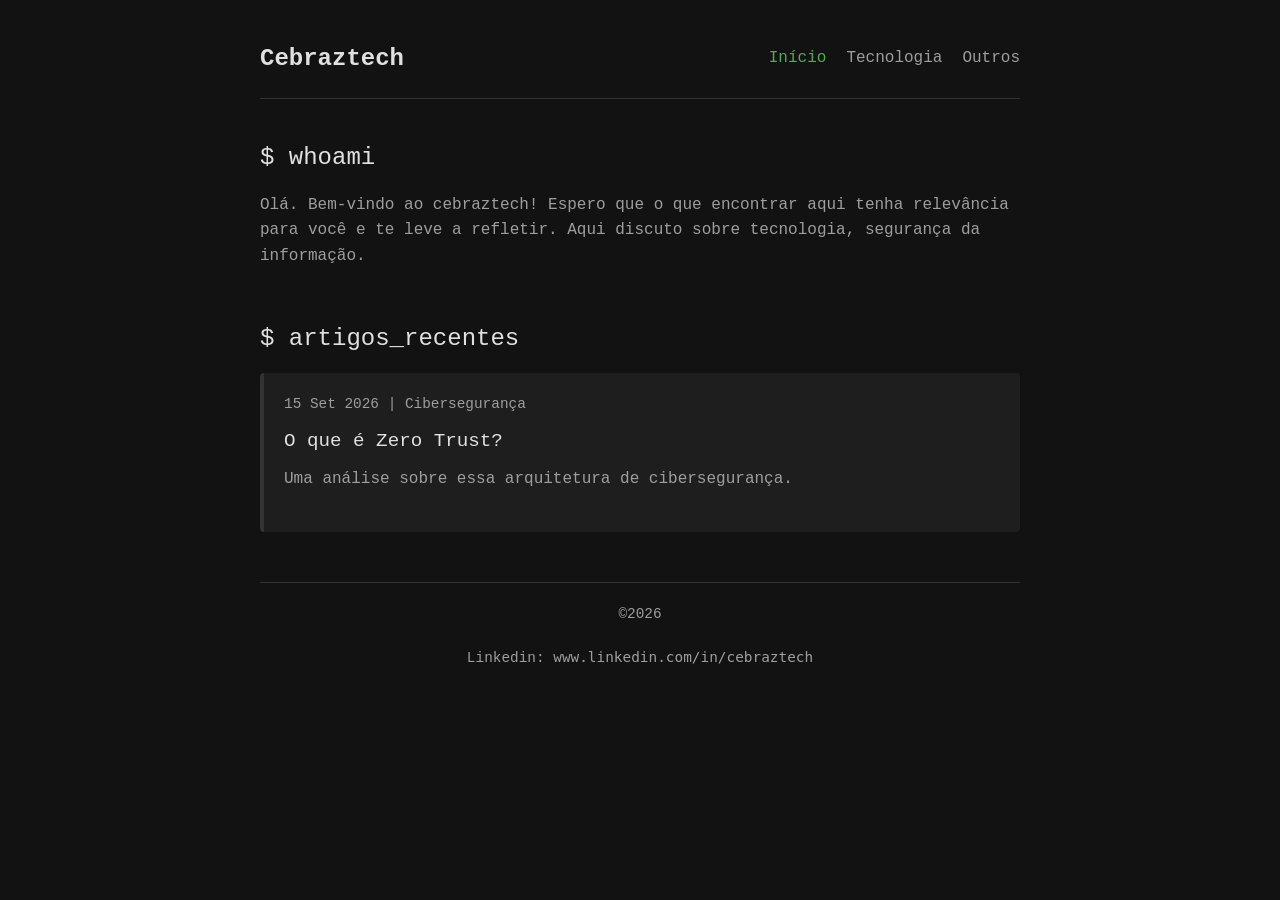
==== docs/index.html @ d23e4c80 "Update: ajuste link favicon para artigos" ====
<!DOCTYPE html>
<html lang="pt-BR">
<head>
    <meta charset="UTF-8">
    <meta name="viewport" content="width=device-width, initial-scale=1.0">
    <!-- Oculta a origem do tráfego (Referrer Leakage Prevention) -->
    <meta name="referrer" content="no-referrer">
    <!-- CSP Estrito: Permite apenas assets locais. 'unsafe-inline' é usado aqui apenas para permitir o CSS/JS no mesmo arquivo, na versão final externa, você deve removê-lo. -->
    <meta http-equiv="Content-Security-Policy" content="default-src 'self'; style-src 'self' 'unsafe-inline'; script-src 'self' 'unsafe-inline'; img-src 'self' data:;">
    
    <title>Cebraztech | Início</title>


    <meta name="description" content="Cebraztech: Blog sobre tecnologia, segurança da informação e ciência.">
    <meta name="author" content="Carlos Eduardo">
    <link rel="canonical" href="https://cebraztech.com.br/">


    <!-- Favicon Local-->
    <link rel="icon" type="image/x-icon" href="./assets//favicon/favicon.ico">


    <!-- Link para o CSS -->
  <link rel="stylesheet" href="./css/style.css">

  <!-- Link para o JavaScript com o atributo defer -->
  <script src="./js/main.js" defer></script>


</head>
<body>


    

    <header>
        <a href="./index.html" class="logo">Cebraztech</a>
        <button class="mobile-menu-btn" id="menu-toggle">[ Menu ]</button>
        <nav id="main-nav">
            <a href="./index.html" class="active">Início</a>
            <a href="./tecnologia.html">Tecnologia</a>
            <a href="./outros.html">Outros</a>
        </nav>
    </header>

    <main>
        <section class="intro">
            <h2>$ whoami</h2>
            <p>
                Olá. Bem-vindo ao cebraztech! Espero que o que encontrar aqui tenha relevância para você e te leve a refletir. Aqui discuto sobre tecnologia, segurança da informação.
            </p>
        </section>

        <section class="latest-articles">
            <h2>$ artigos_recentes</h2>
            <ul class="article-list">
                
                <li class="article-item">
                    <div class="article-meta">15 Set 2026 | Cibersegurança</div>
                    <h3 class="article-title"><a href="./artigos/arquitetura-zero-trust.html">O que é Zero Trust?</a></h3>
                    <p>Uma análise sobre essa arquitetura de cibersegurança.</p>
                </li>

               
            </ul>
        </section>
    </main>

    <footer>
        <p>&copy;2026</p>
        <p>Linkedin: <code>www.linkedin.com/in/cebraztech</code></p>
    </footer>



</body>
</html>
---- docs/css/style.css ----
:root {
    /* Paleta Dark Mode Minimalista */
    --bg-color: #121212;
    --surface-color: #1e1e1e;
    --text-primary: #e0e0e0;
    --text-secondary: #9e9e9e;
    --accent-color: #4CAF50;
    --border-color: #333333;
    /* Tipografia Segura e Monoespaçada */
    --font-mono: 'Consolas', 'Courier New', 'Courier', monospace;
}

* {
    box-sizing: border-box;
    margin: 0;
    padding: 0;
}

body {
    background-color: var(--bg-color);
    color: var(--text-primary);
    font-family: var(--font-mono);
    line-height: 1.6;
    max-width: 800px;
    margin: 0 auto;
    padding: 20px;
    /* Suaviza a renderização da fonte */
    -webkit-font-smoothing: antialiased;
    -moz-osx-font-smoothing: grayscale;
}

/* =========================================
   HEADER E NAVEGAÇÃO
   ========================================= */
header {
    display: flex;
    flex-wrap: wrap;
    justify-content: space-between;
    align-items: center;
    border-bottom: 1px solid var(--border-color);
    padding-bottom: 20px;
    margin-bottom: 40px;
    margin-top: 20px;
}

.logo {
    font-size: 1.5rem;
    font-weight: bold;
    color: var(--text-primary);
    text-decoration: none;
}

.logo span {
    color: var(--accent-color);
}

nav {
    display: flex;
    gap: 20px;
}

nav a {
    color: var(--text-secondary);
    text-decoration: none;
    transition: color 0.3s ease;
}

nav a:hover, nav a.active {
    color: var(--accent-color);
}

.mobile-menu-btn {
    display: none;
    background: none;
    border: 1px solid var(--border-color);
    color: var(--text-primary);
    padding: 5px 10px;
    cursor: pointer;
    font-family: var(--font-mono);
}

/* =========================================
   ESTILOS DA PÁGINA INICIAL (INDEX)
   ========================================= */
main section {
    margin-bottom: 50px;
}

h1, h2, h3 {
    color: var(--text-primary);
    margin-bottom: 15px;
    font-weight: normal;
}

p {
    margin-bottom: 20px;
    color: var(--text-secondary);
}

.article-list {
    list-style: none;
}

.article-item {
    margin-bottom: 30px;
    padding: 20px;
    background-color: var(--surface-color);
    border-radius: 4px;
    border-left: 4px solid var(--border-color);
    transition: border-color 0.3s ease;
}

.article-item:hover {
    border-left-color: var(--accent-color);
}

.article-title {
    font-size: 1.2rem;
    margin-bottom: 10px;
}

.article-title a {
    color: var(--text-primary);
    text-decoration: none;
}

.article-title a:hover {
    text-decoration: underline;
    text-decoration-color: var(--accent-color);
}

.article-meta {
    font-size: 0.9rem;
    color: var(--text-secondary);
    margin-bottom: 10px;
}

/* =========================================
   ESTILOS DOS ARTIGOS (TEMPLATE)
   ========================================= */
article {
    background-color: var(--surface-color);
    padding: 30px;
    border-radius: 4px;
    border: 1px solid var(--border-color);
}

.article-header {
    border-bottom: 1px dashed var(--border-color);
    padding-bottom: 20px;
    margin-bottom: 30px;
}

.article-header h1 {
    color: var(--accent-color);
    margin-bottom: 10px;
    line-height: 1.2;
}

.article-content h2 {
    margin-top: 40px;
    margin-bottom: 15px;
    color: var(--text-primary);
    border-left: 4px solid var(--accent-color);
    padding-left: 10px;
}

.article-content p {
    color: var(--text-primary);
    text-align: justify;
}

.article-content a {
    color: var(--accent-color);
    text-decoration: none;
    border-bottom: 1px dashed var(--accent-color);
}

.article-content a:hover {
    background-color: var(--accent-color);
    color: var(--bg-color);
}

/* Blocos de Código e Citações */
.article-content pre {
    background-color: var(--bg-color);
    border: 1px solid var(--border-color);
    padding: 15px;
    overflow-x: auto;
    margin-bottom: 20px;
    border-radius: 4px;
}

.article-content code {
    font-family: var(--font-mono);
    color: #ffb86c; /* Tom de destaque laranja suave */
}

.article-content p code {
    background-color: var(--bg-color);
    padding: 2px 5px;
    border-radius: 3px;
    border: 1px solid var(--border-color);
}

.article-content blockquote {
    border-left: 4px solid var(--text-secondary);
    padding-left: 15px;
    margin: 20px 0;
    color: var(--text-secondary);
    font-style: italic;
}

.back-link {
    display: inline-block;
    margin-top: 30px;
    color: var(--text-secondary);
    text-decoration: none;
}

.back-link:hover {
    color: var(--accent-color);
}

/* =========================================
   FOOTER
   ========================================= */
footer {
    border-top: 1px solid var(--border-color);
    padding-top: 20px;
    margin-top: 40px;
    text-align: center;
    font-size: 0.9rem;
    color: var(--text-secondary);
}

/* =========================================
   RESPONSIVIDADE (MOBILE)
   ========================================= */
@media (max-width: 600px) {
    header {
        flex-direction: column;
        align-items: flex-start;
        gap: 15px;
    }
    .mobile-menu-btn {
        display: block;
        align-self: flex-end;
        margin-top: -40px;
    }
    nav {
        display: none;
        flex-direction: column;
        width: 100%;
        gap: 10px;
    }
    nav.open {
        display: flex;
    }
    article {
        padding: 15px;
    }
}
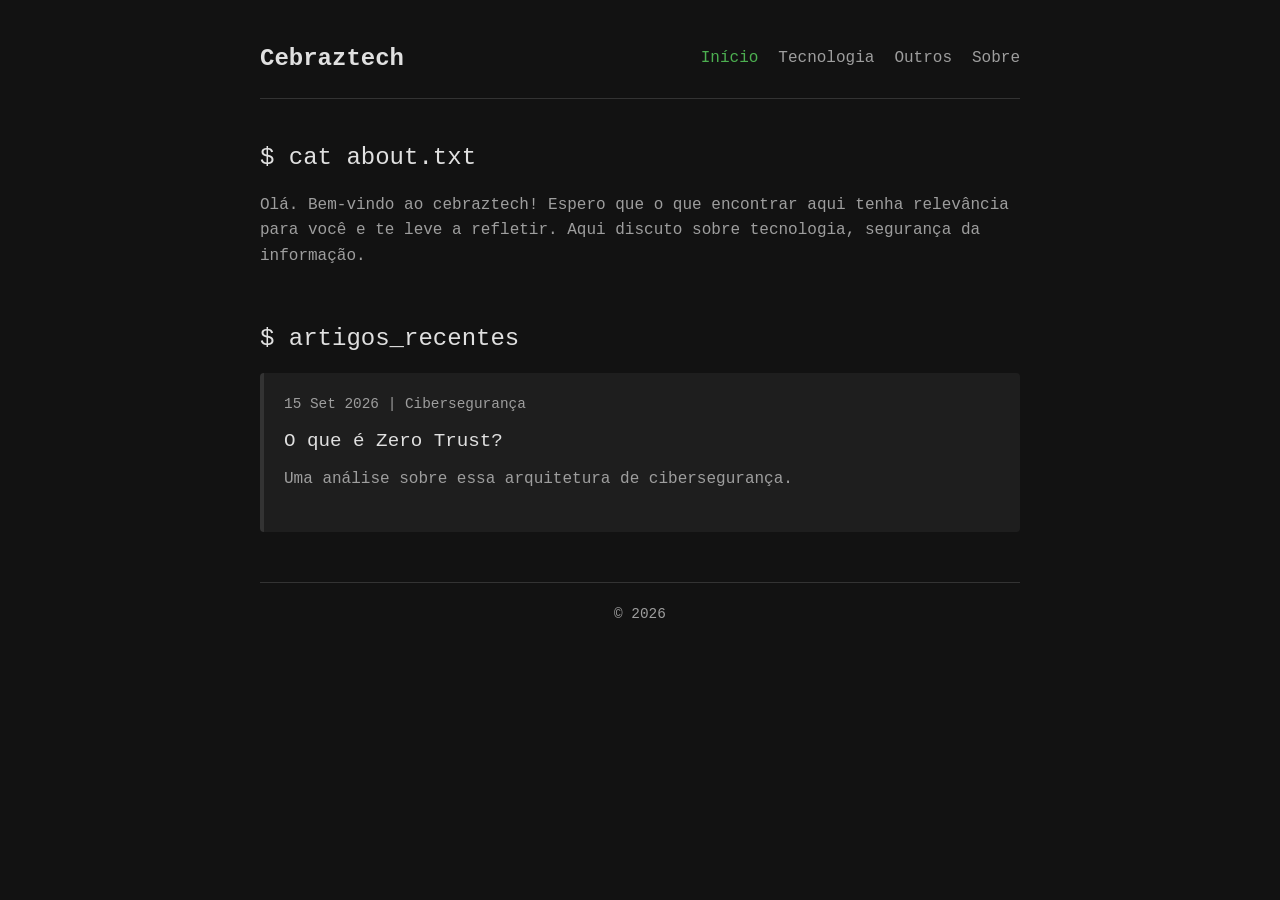
==== commit b31d3606: "Update: nova pag, configuracoes gerais" ====
--- a/docs/index.html
+++ b/docs/index.html
@@ -13,7 +13,7 @@
 
     <meta name="description" content="Cebraztech: Blog sobre tecnologia, segurança da informação e ciência.">
     <meta name="author" content="Carlos Eduardo">
-    <link rel="canonical" href="https://cebraztech.com.br/">
+    <link rel="canonical" href="https://cebraztech.com.br/index.html">
 
 
     <!-- Favicon Local-->
@@ -40,12 +40,13 @@
             <a href="./index.html" class="active">Início</a>
             <a href="./tecnologia.html">Tecnologia</a>
             <a href="./outros.html">Outros</a>
+            <a href="./sobre.html">Sobre</a>
         </nav>
     </header>
 
     <main>
         <section class="intro">
-            <h2>$ whoami</h2>
+            <h2>$ cat about.txt</h2>
             <p>
                 Olá. Bem-vindo ao cebraztech! Espero que o que encontrar aqui tenha relevância para você e te leve a refletir. Aqui discuto sobre tecnologia, segurança da informação.
             </p>
@@ -67,8 +68,8 @@
     </main>
 
     <footer>
-        <p>&copy;2026</p>
-        <p>Linkedin: <code>www.linkedin.com/in/cebraztech</code></p>
+        <p>&copy; 2026</p>
+
     </footer>
 
 
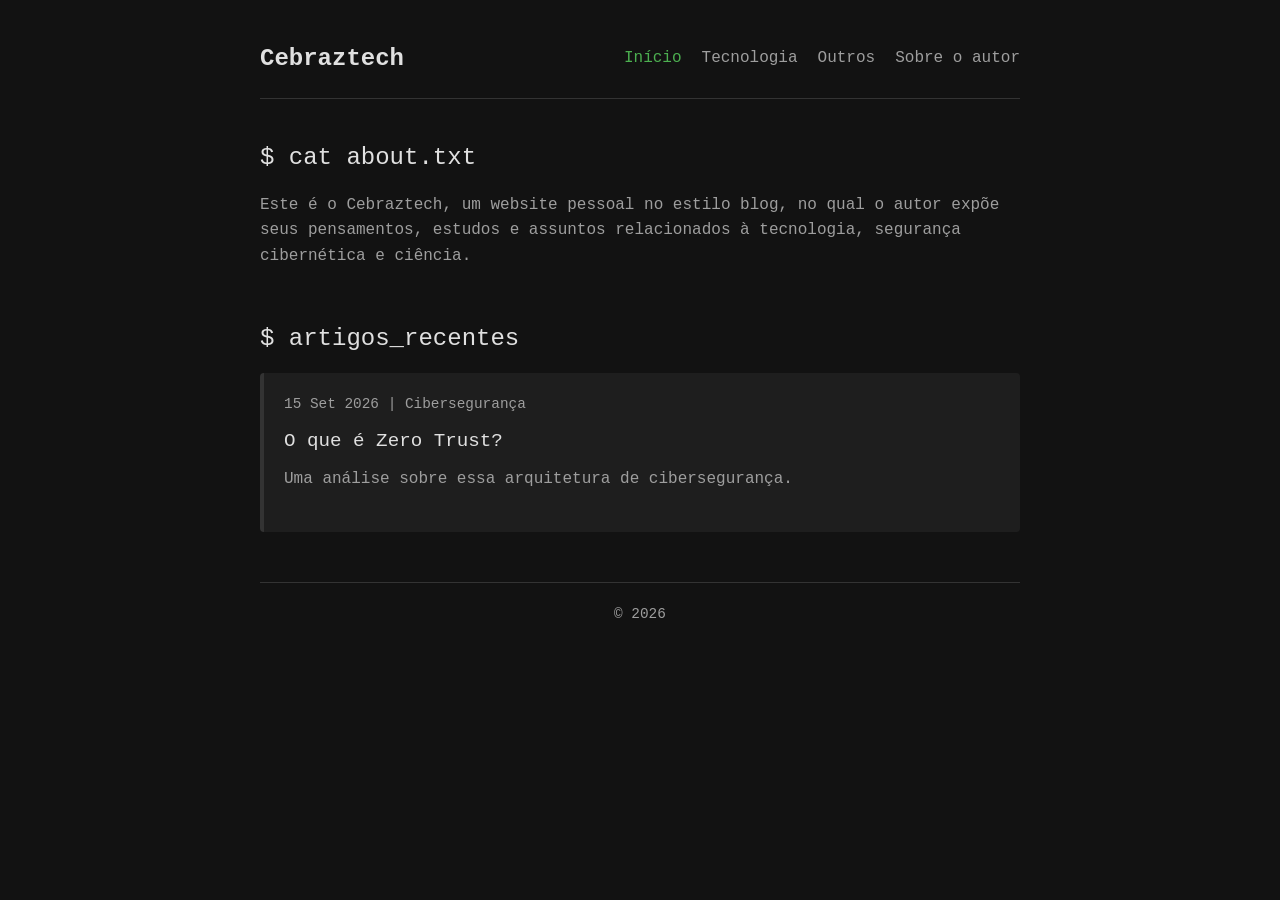
==== commit 382ee0af: "Update: textos das paginas iniciais e sobre." ====
--- a/docs/index.html
+++ b/docs/index.html
@@ -40,7 +40,7 @@
             <a href="./index.html" class="active">Início</a>
             <a href="./tecnologia.html">Tecnologia</a>
             <a href="./outros.html">Outros</a>
-            <a href="./sobre.html">Sobre</a>
+            <a href="./sobre.html">Sobre o autor</a>
         </nav>
     </header>
 
@@ -48,7 +48,7 @@
         <section class="intro">
             <h2>$ cat about.txt</h2>
             <p>
-                Olá. Bem-vindo ao cebraztech! Espero que o que encontrar aqui tenha relevância para você e te leve a refletir. Aqui discuto sobre tecnologia, segurança da informação.
+                Este é o Cebraztech, um website pessoal no estilo blog, no qual o autor expõe seus pensamentos, estudos e assuntos relacionados à tecnologia, segurança cibernética e ciência. 
             </p>
         </section>
 
--- a/docs/css/style.css
+++ b/docs/css/style.css
@@ -261,3 +261,61 @@
         padding: 15px;
     }
 }
+ /* =========================================
+   ESTILOS DA IMAGEM DE PERFIL (/sobre.html)
+   ========================================= */
+
+.about-container {
+    display: flex;
+    flex-direction: column;
+    align-items: center;    /* Alinha a imagem verticalmente no centro do texto */
+    gap: 30px;              /* Espaçamento entre a imagem e o texto */
+    margin-top: 20px;
+}
+
+.profile-img {
+    /* 1. DIMENSÕES E RESPONSIVIDADE NO DESKTOP */
+    width: 100%;
+    max-width: 220px;       /* <-- AJUSTE AQUI: Tamanho da foto no Desktop */
+    aspect-ratio: 1 / 1;    /* Garante proporção 1:1 perfeita (Quadrada/Circular) */
+    object-fit: cover;      /* Impede que a foto fique esticada/deformada */
+    flex-shrink: 0;         /* Impede que o flexbox esmague a imagem */
+
+    /* 2. BORDAS ARREDONDADAS (OPÇÕES DE ESTILO) */
+    border-radius: 50%;    /* <-- AQUI: 16px para cantos suavemente arredondados */
+                            /* Troque para 50% se quiser 100% REDONDA (Círculo) */
+                            /* Troque para 4px se quiser o visual RETRO/TERMINAL */
+
+    /* 3. BORDA E SOMBRA HACKER/TERMINAL */
+    border: 2px solid var(--accent-color);          /* Borda verde do tema */
+    box-shadow: 0 4px 15px rgba(76, 175, 80, 0.15);  /* Brilho verde sutil */
+    
+    /* 4. TRANSIÇÃO (Para animações suaves) */
+    transition: transform 0.3s ease, box-shadow 0.3s ease;
+}
+
+/* Efeito ao passar o mouse no Desktop */
+.profile-img:hover {
+    transform: scale(1.04);                        /* Leve aumento de tamanho */
+    box-shadow: 0 6px 20px rgba(76, 175, 80, 0.35); /* Brilho verde mais intenso */
+}
+
+/* 5. RESPONSIVIDADE PARA CELULARES (Telas até 600px) */
+@media (max-width: 600px) {
+    .about-container {
+        flex-direction: column; /* Empilha a foto acima do texto no celular */
+        align-items: center;
+        text-align: center;
+    }
+
+    .profile-img {
+        max-width: 130px;       /* <-- AJUSTE AQUI: Tamanho da foto em telas pequenas */
+        margin-bottom: 10px;
+    }
+}
+
+
+
+
+
+
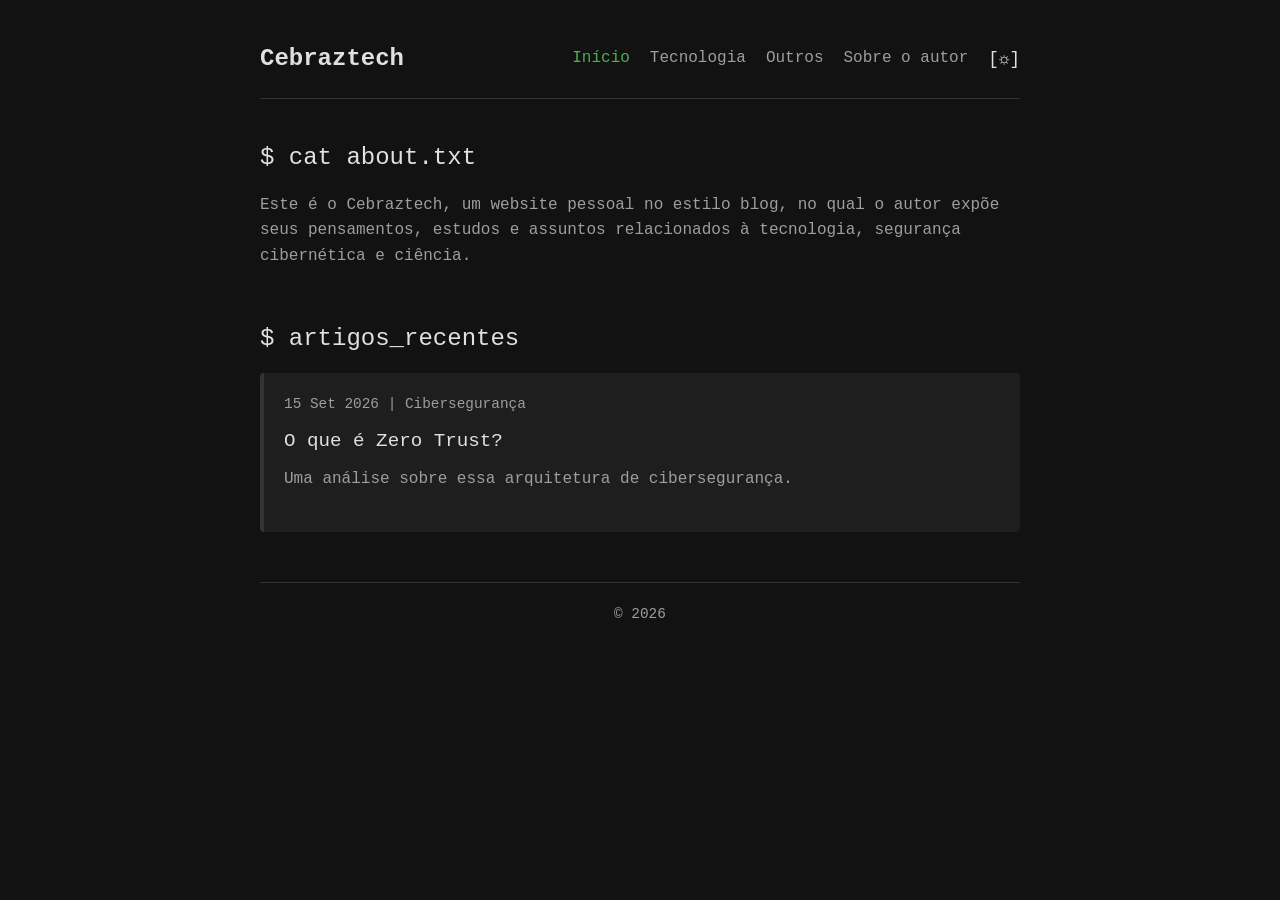
==== commit 1ad00f78: "Add: feature light / dark themes" ====
--- a/docs/index.html
+++ b/docs/index.html
@@ -41,6 +41,10 @@
             <a href="./tecnologia.html">Tecnologia</a>
             <a href="./outros.html">Outros</a>
             <a href="./sobre.html">Sobre o autor</a>
+
+         <!-- Novo Botão de Tema -->
+            <button id="theme-toggle" class="theme-btn" aria-label="Alternar tema">[☼]</button>   
+
         </nav>
     </header>
 
--- a/docs/css/style.css
+++ b/docs/css/style.css
@@ -316,6 +316,38 @@
 
 
 
-
-
-
+/* =========================================
+   MODO CLARO (LIGHT THEME)
+   ========================================= */
+/* Quando o JS adicionar esta classe ao <body>, as cores mudam globalmente */
+body.light-theme {
+    --bg-color: #f4f4f5;         /* Fundo cinza bem claro */
+    --surface-color: #ffffff;    /* Fundo dos cartões em branco puro */
+    --text-primary: #18181b;     /* Texto quase preto (contraste ideal) */
+    --text-secondary: #52525b;   /* Texto secundário cinza */
+    --accent-color: #059669;     /* Verde mais escuro para garantir leitura no fundo branco */
+    --border-color: #e4e4e7;     /* Bordas sutis */
+}
+
+/* Transição suave ao trocar as cores (evita flash no olho) */
+body, article, .article-item {
+    transition: background-color 0.3s ease, color 0.3s ease, border-color 0.3s ease;
+}
+
+/* Estilo do Botão no Menu */
+.theme-btn {
+    background: none;
+    border: none;
+    color: var(--text-primary);
+    font-family: var(--font-mono);
+    font-size: 1.1rem;
+    cursor: pointer;
+    padding: 0;
+    transition: color 0.3s ease;
+}
+
+.theme-btn:hover {
+    color: var(--accent-color);
+}
+
+
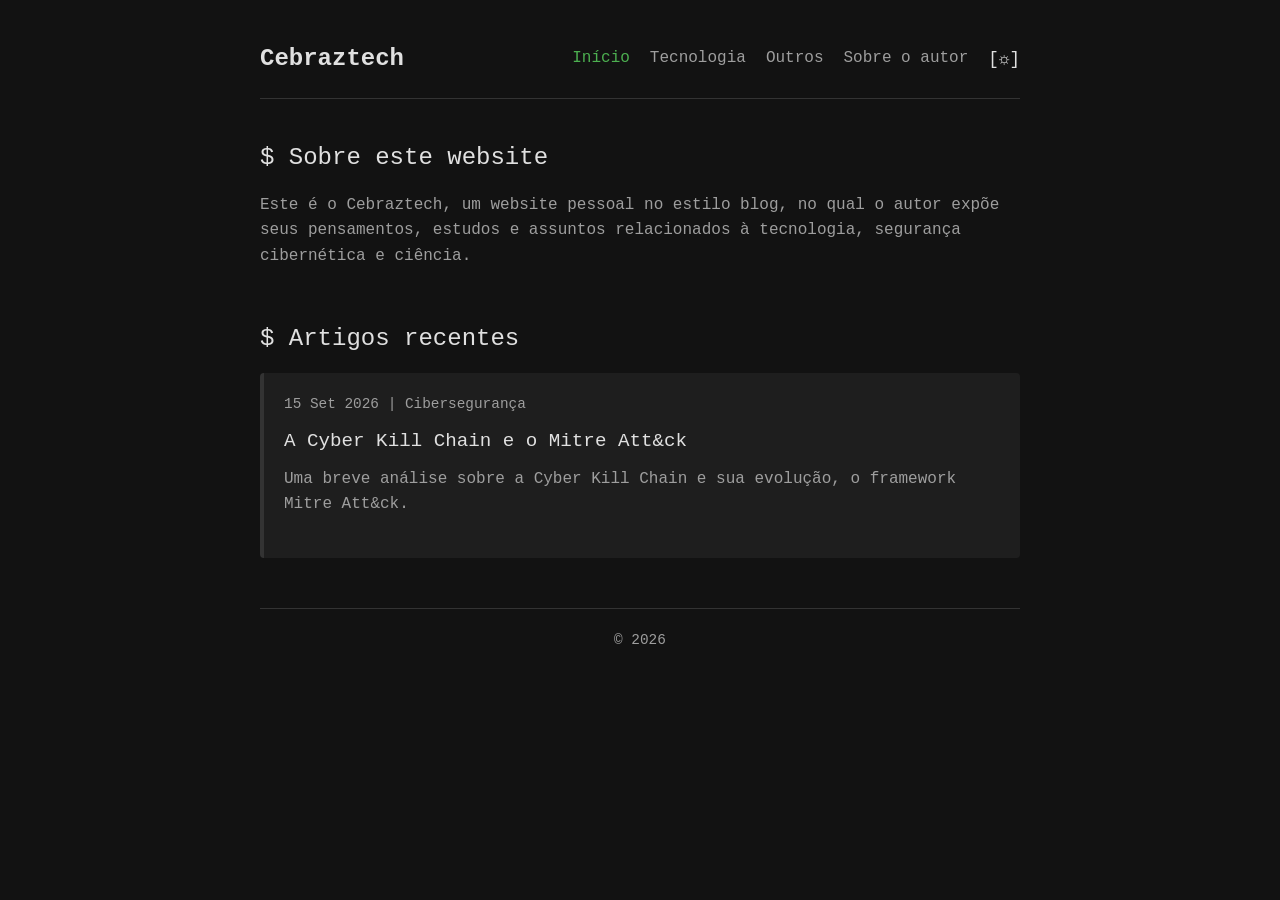
==== commit fa305c07: "updates: mudanca de componentes e inclusao de artigo para desenvolvimento." ====
--- a/docs/index.html
+++ b/docs/index.html
@@ -50,20 +50,20 @@
 
     <main>
         <section class="intro">
-            <h2>$ cat about.txt</h2>
+            <h2>$ Sobre este website</h2>
             <p>
                 Este é o Cebraztech, um website pessoal no estilo blog, no qual o autor expõe seus pensamentos, estudos e assuntos relacionados à tecnologia, segurança cibernética e ciência. 
             </p>
         </section>
 
         <section class="latest-articles">
-            <h2>$ artigos_recentes</h2>
+            <h2>$ Artigos recentes</h2>
             <ul class="article-list">
                 
                 <li class="article-item">
                     <div class="article-meta">15 Set 2026 | Cibersegurança</div>
-                    <h3 class="article-title"><a href="./artigos/arquitetura-zero-trust.html">O que é Zero Trust?</a></h3>
-                    <p>Uma análise sobre essa arquitetura de cibersegurança.</p>
+                    <h3 class="article-title"><a href="./artigos/cyber-kill-chain.html">A Cyber Kill Chain e o Mitre Att&ck</a></h3>
+                    <p>Uma breve análise sobre a Cyber Kill Chain e sua evolução, o framework Mitre Att&ck.</p>
                 </li>
 
                
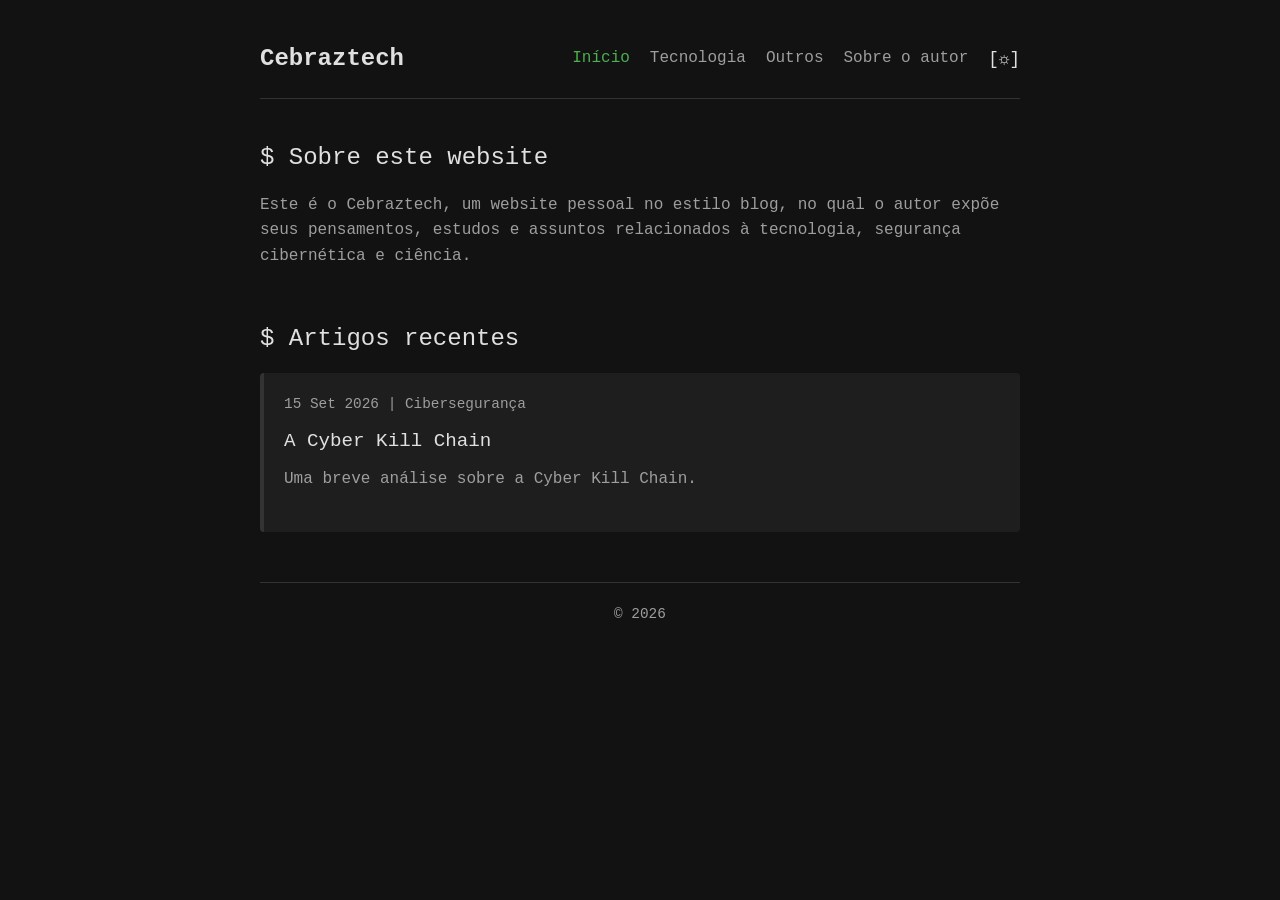
==== commit 218e48b5: "Update: artigo atualizado sobre a Cyber Kill Chain" ====
--- a/docs/index.html
+++ b/docs/index.html
@@ -62,8 +62,8 @@
                 
                 <li class="article-item">
                     <div class="article-meta">15 Set 2026 | Cibersegurança</div>
-                    <h3 class="article-title"><a href="./artigos/cyber-kill-chain.html">A Cyber Kill Chain e o Mitre Att&ck</a></h3>
-                    <p>Uma breve análise sobre a Cyber Kill Chain e sua evolução, o framework Mitre Att&ck.</p>
+                    <h3 class="article-title"><a href="./artigos/cyber-kill-chain.html">A Cyber Kill Chain</a></h3>
+                    <p>Uma breve análise sobre a Cyber Kill Chain.</p>
                 </li>
 
                
